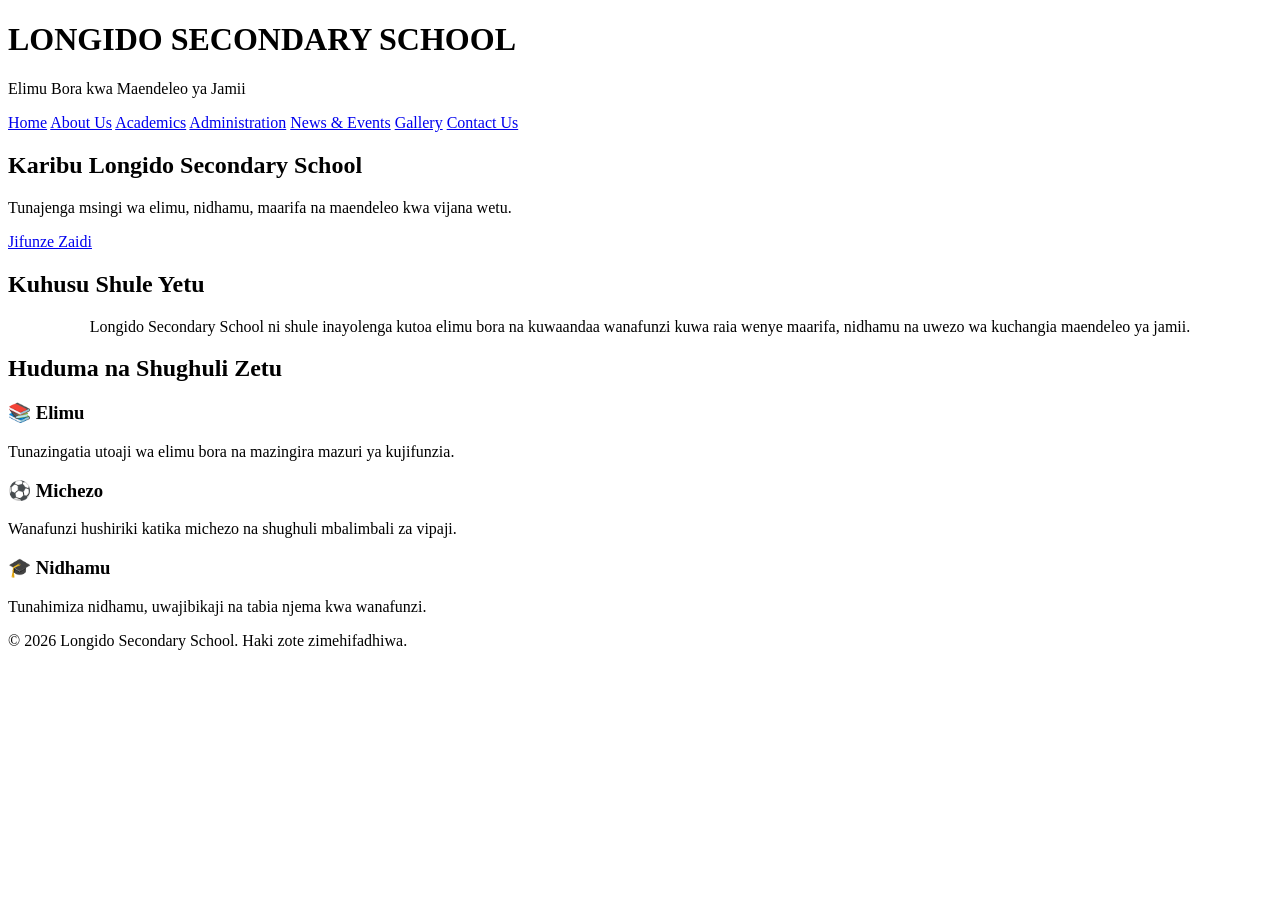
==== index.html @ e267e8e4 "Add files via upload" ====
<!DOCTYPE html>
<html lang="sw">
<head>
    <meta charset="UTF-8">
    <meta name="viewport" content="width=device-width, initial-scale=1.0">

    <title>Longido Secondary School</title>

    <link rel="stylesheet" href="style.css">
</head>

<body>

    <!-- HEADER -->
    <header>
        <h1>LONGIDO SECONDARY SCHOOL</h1>
        <p>Elimu Bora kwa Maendeleo ya Jamii</p>
    </header>


    <!-- NAVIGATION -->
    <nav>
    <a href="index.html">Home</a>
    <a href="about.html">About Us</a>
    <a href="academics.html">Academics</a>
    <a href="administration.html">Administration</a>
    <a href="news.html">News & Events</a>
    <a href="gallery.html">Gallery</a>
    <a href="contact.html">Contact Us</a>

    </nav>


    <!-- HERO SECTION -->
    <div class="hero">

        <h2>Karibu Longido Secondary School</h2>

        <p>
            Tunajenga msingi wa elimu, nidhamu,
            maarifa na maendeleo kwa vijana wetu.
        </p>

        <a href="#" class="button">Jifunze Zaidi</a>

    </div>


    <!-- ABOUT SECTION -->
    <section>

        <h2>Kuhusu Shule Yetu</h2>

        <p style="text-align: center;">
            Longido Secondary School ni shule inayolenga
            kutoa elimu bora na kuwaandaa wanafunzi kuwa
            raia wenye maarifa, nidhamu na uwezo wa
            kuchangia maendeleo ya jamii.
        </p>

    </section>


    <!-- SERVICES -->
    <section>

        <h2>Huduma na Shughuli Zetu</h2>

        <div class="cards">

            <div class="card">
                <h3>📚 Elimu</h3>

                <p>
                    Tunazingatia utoaji wa elimu bora
                    na mazingira mazuri ya kujifunzia.
                </p>
            </div>


            <div class="card">
                <h3>⚽ Michezo</h3>

                <p>
                    Wanafunzi hushiriki katika michezo
                    na shughuli mbalimbali za vipaji.
                </p>
            </div>


            <div class="card">
                <h3>🎓 Nidhamu</h3>

                <p>
                    Tunahimiza nidhamu, uwajibikaji
                    na tabia njema kwa wanafunzi.
                </p>
            </div>

        </div>

    </section>


    <!-- FOOTER -->
    <footer>

        <p>
            © 2026 Longido Secondary School.
            Haki zote zimehifadhiwa.
        </p>

    </footer>

</body>
</html>
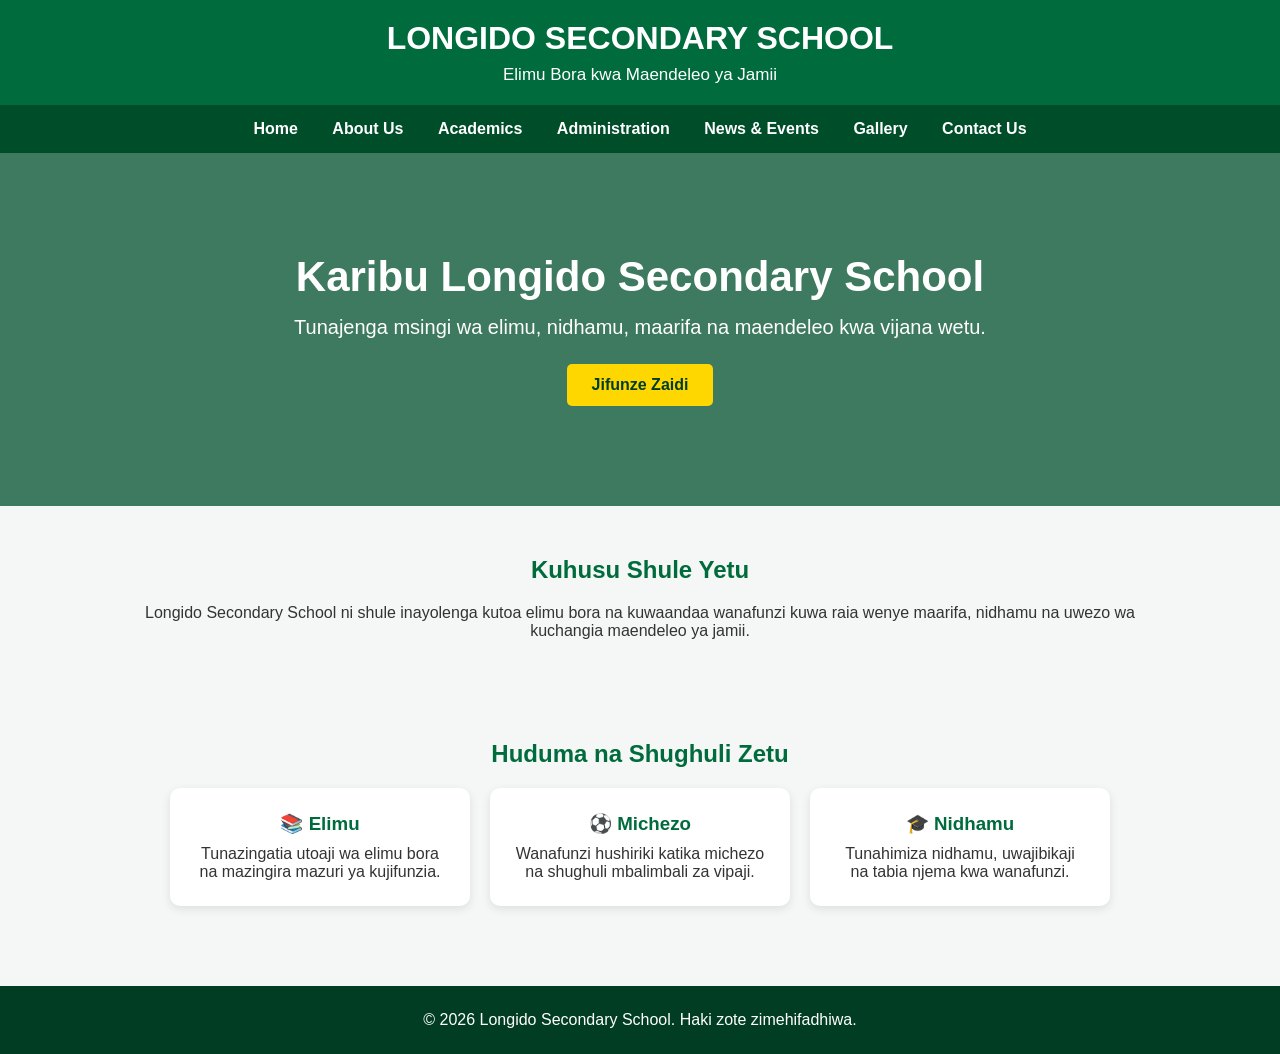
==== commit 379a3000: "Add files via upload" ====
--- a/index.html
+++ b/index.html
@@ -6,7 +6,8 @@
 
     <title>Longido Secondary School</title>
 
-    <link rel="stylesheet" href="style.css">
+    <link rel="stylesheet" href="./style.css">
+
 </head>
 
 <body>
--- a/style.css
+++ b/style.css
@@ -0,0 +1,138 @@
+* {
+    margin: 0;
+    padding: 0;
+    box-sizing: border-box;
+}
+
+body {
+    font-family: Arial, sans-serif;
+    background-color: #f4f7f5;
+    color: #333;
+}
+
+/* Header */
+header {
+    background-color: #006b3c;
+    color: white;
+    padding: 20px;
+    text-align: center;
+}
+
+header h1 {
+    font-size: 32px;
+    margin-bottom: 8px;
+}
+
+header p {
+    font-size: 17px;
+}
+
+/* Navigation */
+nav {
+    background-color: #004d2a;
+    text-align: center;
+    padding: 15px;
+}
+
+nav a {
+    color: white;
+    text-decoration: none;
+    margin: 0 15px;
+    font-weight: bold;
+}
+
+nav a:hover {
+    color: #ffd700;
+}
+
+/* Hero section */
+.hero {
+    background: linear-gradient(
+        rgba(0, 80, 45, 0.75),
+        rgba(0, 80, 45, 0.75)
+    );
+    color: white;
+    text-align: center;
+    padding: 100px 20px;
+}
+
+.hero h2 {
+    font-size: 42px;
+    margin-bottom: 15px;
+}
+
+.hero p {
+    font-size: 20px;
+    margin-bottom: 25px;
+}
+
+.button {
+    display: inline-block;
+    background-color: #ffd700;
+    color: #003d22;
+    padding: 12px 25px;
+    text-decoration: none;
+    border-radius: 5px;
+    font-weight: bold;
+}
+
+/* Sections */
+section {
+    padding: 50px 20px;
+    max-width: 1100px;
+    margin: auto;
+}
+
+section h2 {
+    text-align: center;
+    color: #006b3c;
+    margin-bottom: 20px;
+}
+
+/* Cards */
+.cards {
+    display: flex;
+    gap: 20px;
+    justify-content: center;
+    flex-wrap: wrap;
+}
+
+.card {
+    background-color: white;
+    width: 300px;
+    padding: 25px;
+    text-align: center;
+    border-radius: 10px;
+    box-shadow: 0 3px 10px rgba(0,0,0,0.1);
+}
+
+.card h3 {
+    color: #006b3c;
+    margin-bottom: 10px;
+}
+
+/* Footer */
+footer {
+    background-color: #003d22;
+    color: white;
+    text-align: center;
+    padding: 25px;
+    margin-top: 30px;
+}
+
+/* Mobile */
+@media (max-width: 700px) {
+
+    header h1 {
+        font-size: 25px;
+    }
+
+    nav a {
+        display: block;
+        margin: 10px;
+    }
+
+    .hero h2 {
+        font-size: 30px;
+    }
+}
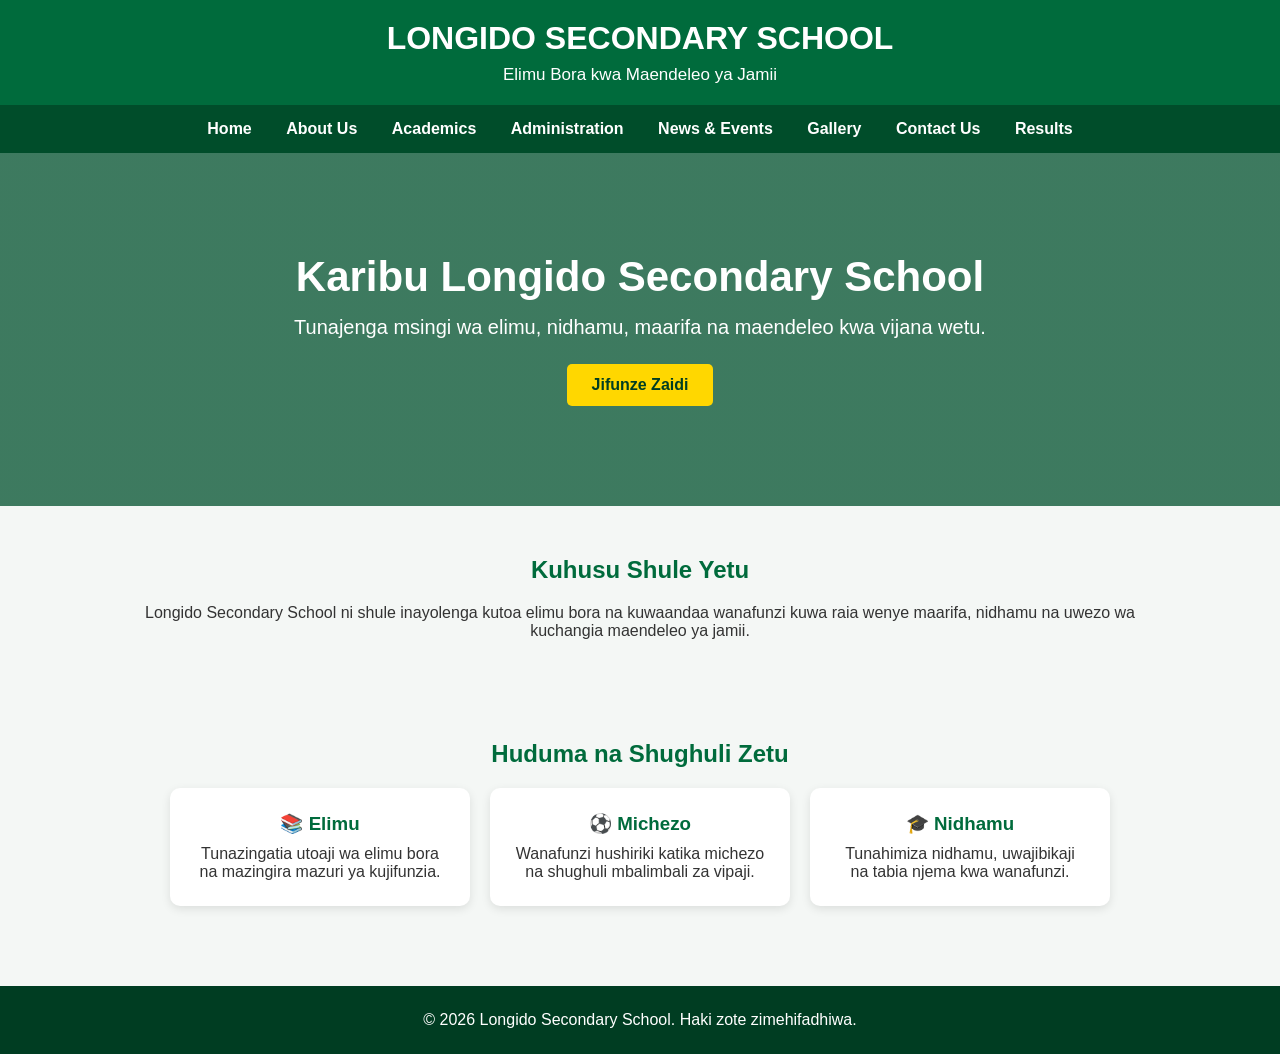
==== commit 76b5e9a6: "Add files via upload" ====
--- a/index.html
+++ b/index.html
@@ -28,6 +28,7 @@
     <a href="news.html">News & Events</a>
     <a href="gallery.html">Gallery</a>
     <a href="contact.html">Contact Us</a>
+    <a href="results.html">Results</a>
 
     </nav>
 
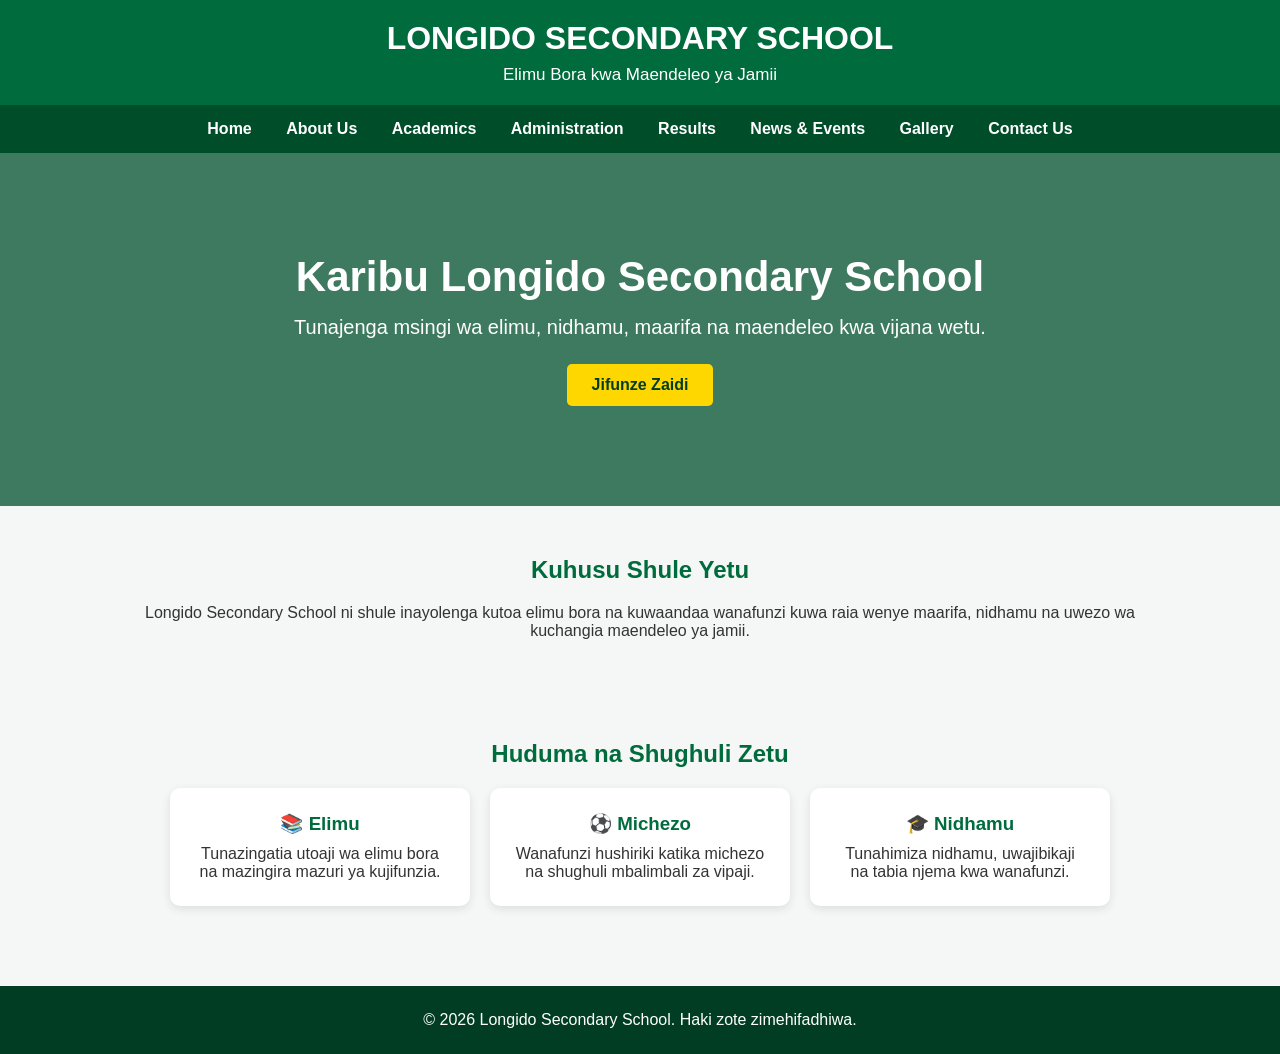
==== commit 8e5bb348: "Add files via upload" ====
--- a/index.html
+++ b/index.html
@@ -25,10 +25,10 @@
     <a href="about.html">About Us</a>
     <a href="academics.html">Academics</a>
     <a href="administration.html">Administration</a>
+    <a href="results.html">Results</a>
     <a href="news.html">News & Events</a>
     <a href="gallery.html">Gallery</a>
     <a href="contact.html">Contact Us</a>
-    <a href="results.html">Results</a>
 
     </nav>
 
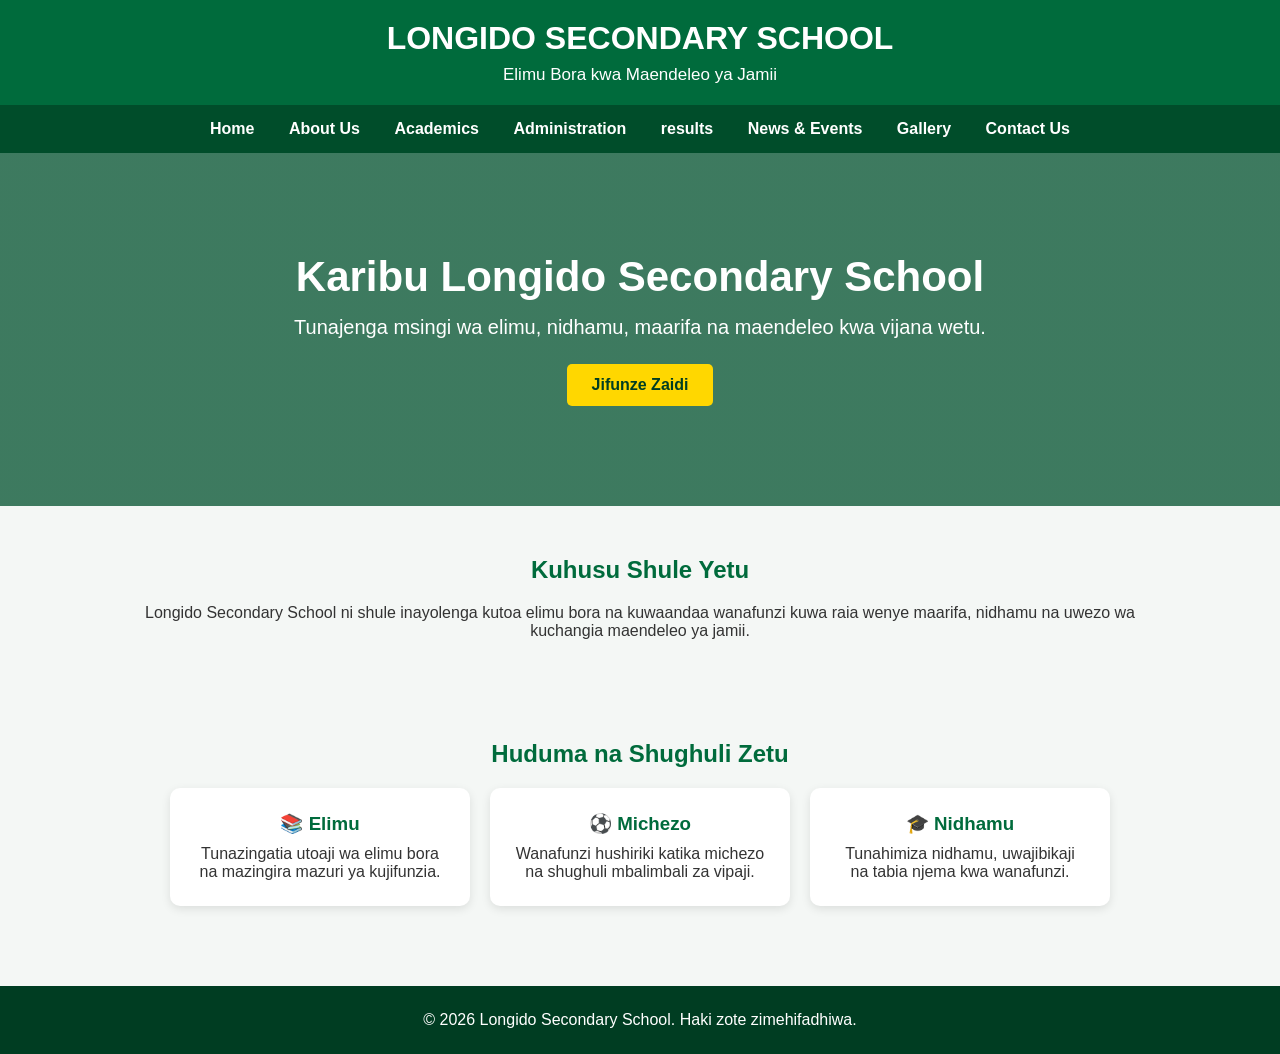
==== commit dbe3a7f4: "Add files via upload" ====
--- a/index.html
+++ b/index.html
@@ -25,7 +25,7 @@
     <a href="about.html">About Us</a>
     <a href="academics.html">Academics</a>
     <a href="administration.html">Administration</a>
-    <a href="results.html">Results</a>
+    <a href="results.html">results</a>
     <a href="news.html">News & Events</a>
     <a href="gallery.html">Gallery</a>
     <a href="contact.html">Contact Us</a>
